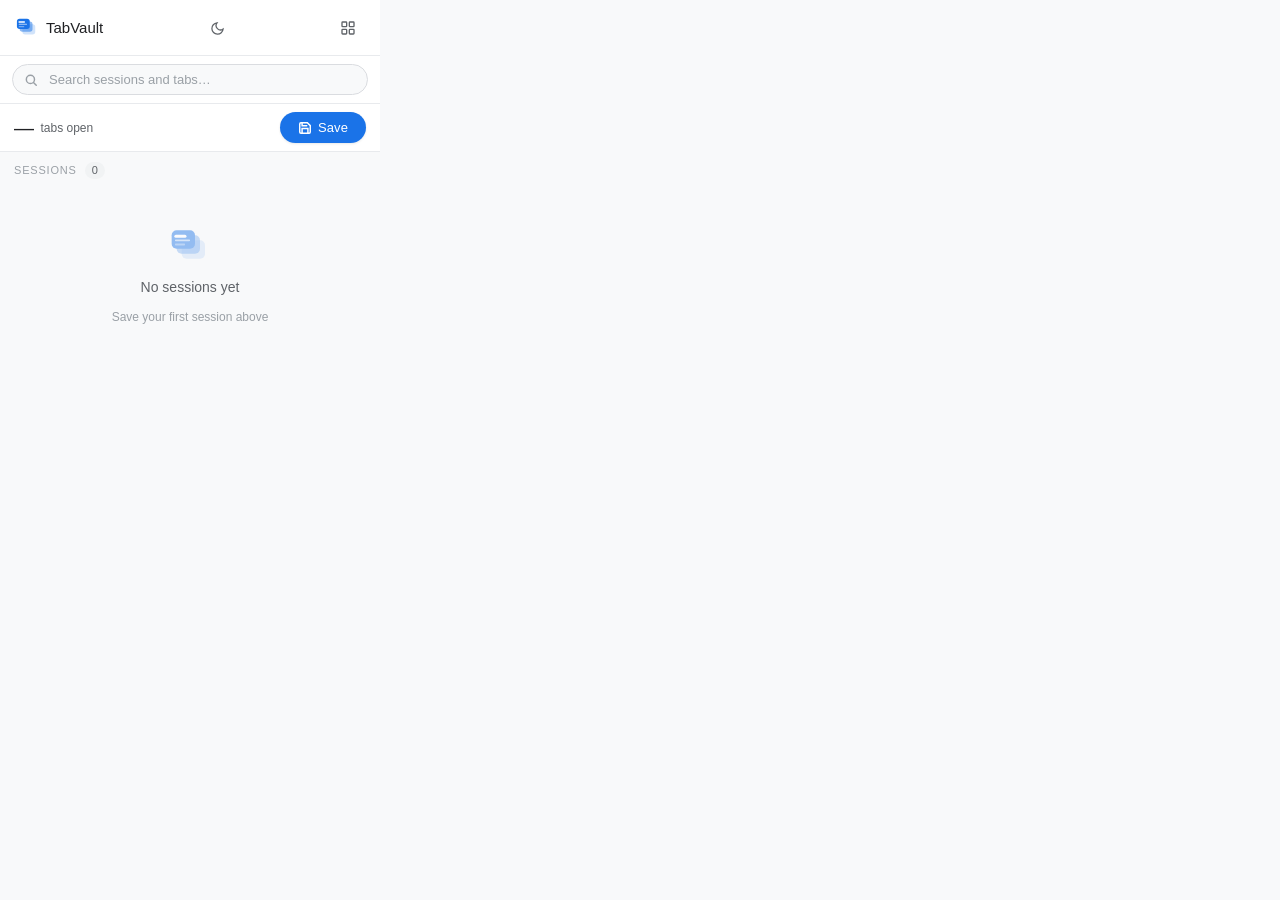
==== popup/popup.html @ d9bae76d "v1.1: strip AI sidebar, default dark mode, new stacked-cards icon" ====
<!DOCTYPE html>
<html lang="en">
<head>
  <meta charset="UTF-8" />
  <meta name="viewport" content="width=device-width, initial-scale=1.0" />
  <title>TabVault</title>
  <link rel="stylesheet" href="popup.css" />
</head>
<body>
  <div class="app">

    <!-- ── Header ── -->
    <header class="header">
      <div class="logo">
        <svg width="22" height="22" viewBox="0 0 24 24" fill="none">
          <rect x="7" y="8" width="14" height="11" rx="3" fill="#1A73E8" opacity="0.2"/>
          <rect x="4" y="5" width="14" height="11" rx="3" fill="#1A73E8" opacity="0.5"/>
          <rect x="1" y="2" width="14" height="11" rx="3" fill="#1A73E8"/>
          <path d="M3.5 5.5h5.5" stroke="white" stroke-width="1.8" stroke-linecap="round"/>
          <path d="M3.5 8h8" stroke="white" stroke-width="1.1" stroke-linecap="round" opacity="0.65"/>
          <path d="M3.5 10.5h5" stroke="white" stroke-width="1.1" stroke-linecap="round" opacity="0.4"/>
        </svg>
        <span>TabVault</span>
      </div>
      <button class="icon-btn" id="themeToggle" title="Toggle dark mode">
        <svg class="theme-icon-moon" width="15" height="15" viewBox="0 0 24 24" fill="none" stroke="currentColor" stroke-width="2" stroke-linecap="round"><path d="M21 12.79A9 9 0 1 1 11.21 3 7 7 0 0 0 21 12.79z"/></svg>
        <svg class="theme-icon-sun"  width="15" height="15" viewBox="0 0 24 24" fill="none" stroke="currentColor" stroke-width="2" stroke-linecap="round"><circle cx="12" cy="12" r="5"/><line x1="12" y1="1" x2="12" y2="3"/><line x1="12" y1="21" x2="12" y2="23"/><line x1="4.22" y1="4.22" x2="5.64" y2="5.64"/><line x1="18.36" y1="18.36" x2="19.78" y2="19.78"/><line x1="1" y1="12" x2="3" y2="12"/><line x1="21" y1="12" x2="23" y2="12"/><line x1="4.22" y1="19.78" x2="5.64" y2="18.36"/><line x1="18.36" y1="5.64" x2="19.78" y2="4.22"/></svg>
      </button>
      <button class="icon-btn" id="openDashboard" title="Open full dashboard">
        <svg width="16" height="16" viewBox="0 0 24 24" fill="none" stroke="currentColor" stroke-width="2" stroke-linecap="round">
          <rect x="3" y="3" width="7" height="7" rx="1"/><rect x="14" y="3" width="7" height="7" rx="1"/>
          <rect x="3" y="14" width="7" height="7" rx="1"/><rect x="14" y="14" width="7" height="7" rx="1"/>
        </svg>
      </button>
    </header>

    <!-- ── Search ── -->
    <div class="search-wrap">
      <svg class="search-icon" width="14" height="14" viewBox="0 0 24 24" fill="none" stroke="currentColor" stroke-width="2.5" stroke-linecap="round">
        <circle cx="11" cy="11" r="7"/><path d="m21 21-4.35-4.35"/>
      </svg>
      <input id="search" class="search-input" type="text" placeholder="Search sessions and tabs…" autocomplete="off" />
      <button class="clear-btn hidden" id="clearSearch">✕</button>
    </div>

    <!-- ── Save bar ── -->
    <div class="save-bar" id="saveBar">
      <div class="tab-count-info">
        <span id="currentTabCount" class="tab-count-badge">—</span>
        <span class="tab-count-label">tabs open</span>
      </div>
      <div class="save-actions">
        <button class="btn-save" id="saveBtn">
          <svg width="14" height="14" viewBox="0 0 24 24" fill="none" stroke="currentColor" stroke-width="2.5" stroke-linecap="round">
            <path d="M19 21H5a2 2 0 0 1-2-2V5a2 2 0 0 1 2-2h11l5 5v11a2 2 0 0 1-2 2z"/>
            <polyline points="17 21 17 13 7 13 7 21"/><polyline points="7 3 7 8 15 8"/>
          </svg>
          Save
        </button>
      </div>
    </div>

    <!-- ── Name bar (with AI) ── -->
    <div class="name-bar hidden" id="nameBar">
      <div class="name-input-wrap">
        <input id="nameInput" class="name-input" type="text" placeholder="Name this session…" maxlength="60" />
      </div>
      <div class="name-actions">
        <button class="btn-ghost" id="cancelSave">Cancel</button>
        <button class="btn-save-keep" id="confirmSave">Save</button>
        <button class="btn-confirm" id="confirmSaveClose">Save &amp; Close Tabs</button>
      </div>
    </div>

    <!-- ── Recovery banner ── -->
    <div class="recovery-banner hidden" id="recoveryBanner">
      <div class="rb-left">
        <svg width="15" height="15" viewBox="0 0 24 24" fill="none" stroke="#10b981" stroke-width="2" stroke-linecap="round">
          <path d="M12 22s8-4 8-10V5l-8-3-8 3v7c0 6 8 10 8 10z"/>
        </svg>
        <div class="rb-text">
          <span class="rb-title">Session recovered</span>
          <span class="rb-sub" id="recoverySub"></span>
        </div>
      </div>
      <div class="rb-right">
        <button class="rb-btn" id="recoveryRestore">Restore</button>
        <button class="rb-x" id="recoveryClose">✕</button>
      </div>
    </div>

    <!-- ── Sessions header + tag filter ── -->
    <div class="sessions-header">
      <span class="sessions-label">Sessions</span>
      <span class="sessions-count" id="sessionsCount">0</span>
    </div>
    <div class="tag-filter-row hidden" id="tagFilterRow"></div>

    <!-- ── Sessions list ── -->
    <div class="sessions-list" id="sessionsList">
      <div class="empty-state" id="emptyState">
        <svg width="40" height="40" viewBox="0 0 24 24" fill="none" opacity="0.45">
          <rect x="7" y="8" width="14" height="11" rx="3" fill="#1A73E8" opacity="0.2"/>
          <rect x="4" y="5" width="14" height="11" rx="3" fill="#1A73E8" opacity="0.5"/>
          <rect x="1" y="2" width="14" height="11" rx="3" fill="#1A73E8"/>
          <path d="M3.5 5.5h5.5" stroke="white" stroke-width="1.8" stroke-linecap="round"/>
          <path d="M3.5 8h8" stroke="white" stroke-width="1.1" stroke-linecap="round" opacity="0.65"/>
          <path d="M3.5 10.5h5" stroke="white" stroke-width="1.1" stroke-linecap="round" opacity="0.4"/>
        </svg>
        <p>No sessions yet</p>
        <span>Save your first session above</span>
      </div>
    </div>

    <!-- ── Context menu ── -->
    <div class="context-menu hidden" id="contextMenu">
      <button class="menu-item" data-action="restore-new">Open in new window</button>
      <button class="menu-item" data-action="restore-here">Add to this window</button>
      <div class="menu-divider"></div>
      <button class="menu-item" data-action="rename">Rename</button>
      <button class="menu-item" data-action="duplicate">Duplicate</button>
      <button class="menu-item" data-action="pin">Pin to top</button>
      <div class="menu-divider"></div>
      <button class="menu-item danger" data-action="delete">Delete</button>
    </div>

    <!-- ── Tag popover ── -->
    <div class="tag-popover hidden" id="tagPopover">
      <div class="tag-pop-list" id="tagPopList"></div>
      <input class="tag-pop-input" id="tagPopInput" placeholder="New tag…" maxlength="24" />
    </div>

    <!-- ── Onboarding overlay ── -->
    <div class="onboarding hidden" id="onboarding">
      <div class="ob-wrap">

        <div class="ob-step" id="obStep0">
          <div class="ob-icon">
            <svg width="52" height="52" viewBox="0 0 24 24" fill="none">
              <rect x="7" y="8" width="14" height="11" rx="3" fill="#1A73E8" opacity="0.2"/>
              <rect x="4" y="5" width="14" height="11" rx="3" fill="#1A73E8" opacity="0.5"/>
              <rect x="1" y="2" width="14" height="11" rx="3" fill="#1A73E8"/>
              <path d="M3.5 5.5h5.5" stroke="white" stroke-width="1.8" stroke-linecap="round"/>
              <path d="M3.5 8h8" stroke="white" stroke-width="1.1" stroke-linecap="round" opacity="0.65"/>
              <path d="M3.5 10.5h5" stroke="white" stroke-width="1.1" stroke-linecap="round" opacity="0.4"/>
            </svg>
          </div>
          <h2>Welcome to TabVault</h2>
          <p>Your browser sessions are finally safe. Save, search and restore — no account, nothing leaves your browser.</p>
        </div>

        <div class="ob-step hidden" id="obStep1">
          <div class="ob-icon ob-icon-lg">🛡️</div>
          <h2>Auto-saved every 30 min</h2>
          <p>TabVault silently protects your tabs in the background. Crashes, restarts, accidents — nothing is ever lost.</p>
        </div>

        <div class="ob-step hidden" id="obStep2">
          <div class="ob-icon ob-icon-lg">⌨️</div>
          <h2>Save without even opening this</h2>
          <p>Press <kbd>Ctrl+Shift+S</kbd> anywhere to save your session silently. Or right-click any page for a quick save.</p>
        </div>

      </div>
      <div class="ob-footer">
        <div class="ob-dots" id="obDots">
          <span class="ob-dot active" data-step="0"></span>
          <span class="ob-dot" data-step="1"></span>
          <span class="ob-dot" data-step="2"></span>
        </div>
        <button class="btn-confirm ob-next" id="obNext">Next</button>
      </div>
    </div>

  </div><!-- /.app -->

  <!-- Static toast with undo -->
  <div class="toast" id="toastEl">
    <span class="toast-msg" id="toastMsg"></span>
    <button class="toast-undo hidden" id="toastUndo">Undo</button>
  </div>

  <script type="module" src="popup.js"></script>
</body>
</html>
---- popup/popup.css ----
*, *::before, *::after { box-sizing: border-box; margin: 0; padding: 0; }

:root {
  /* Google Material — light */
  --bg:         #F8F9FA;
  --surface:    #FFFFFF;
  --surface-2:  #F1F3F4;
  --surface-3:  #E8EAED;
  --border:     #E8EAED;
  --border-2:   #DADCE0;
  --accent:     #1A73E8;   /* Google Blue */
  --accent-2:   #1967D2;
  --accent-bg:  #E8F0FE;
  --text:       #202124;   /* Google dark text */
  --text-2:     #5F6368;   /* Google secondary */
  --text-3:     #9AA0A6;   /* Google tertiary */
  --green:      #1E8E3E;
  --red:        #D93025;
  --r:          12px;
  --r-sm:       8px;
  --shadow-sm:  0 1px 2px rgba(60,64,67,0.08), 0 1px 3px rgba(60,64,67,0.04);
  --shadow-md:  0 1px 3px rgba(60,64,67,0.12), 0 2px 6px rgba(60,64,67,0.08);
}

html, body {
  width: 380px;
  max-height: 600px;
  overflow: hidden;
  background: var(--bg);
  color: var(--text);
  font-family: 'Google Sans', 'Roboto', -apple-system, 'Segoe UI', sans-serif;
  font-size: 13px;
  line-height: 1.5;
  -webkit-font-smoothing: antialiased;
}

.app {
  display: flex;
  flex-direction: column;
  height: 100%;
  max-height: 600px;
  overflow: hidden;
  position: relative;
  background: var(--bg);
}

::-webkit-scrollbar { width: 4px; }
::-webkit-scrollbar-track { background: transparent; }
::-webkit-scrollbar-thumb { background: #DADCE0; border-radius: 99px; }
::-webkit-scrollbar-thumb:hover { background: #BDC1C6; }
.hidden { display: none !important; }

/* ── Header ──────────────────────────────────────────────────── */
.header {
  display: flex;
  align-items: center;
  justify-content: space-between;
  padding: 12px 16px 11px;
  background: var(--surface);
  border-bottom: 1px solid var(--border);
  flex-shrink: 0;
}

.logo {
  display: flex;
  align-items: center;
  gap: 8px;
  font-size: 15px;
  font-weight: 500;
  letter-spacing: 0;
  color: var(--text);
}

.icon-btn {
  width: 32px; height: 32px;
  border-radius: 50%;
  display: flex; align-items: center; justify-content: center;
  color: var(--text-2);
  border: none;
  background: transparent;
  transition: background 0.1s;
}
.icon-btn:hover { background: var(--surface-2); }

/* ── Search ──────────────────────────────────────────────────── */
.search-wrap {
  position: relative;
  padding: 8px 12px;
  background: var(--surface);
  border-bottom: 1px solid var(--border);
  flex-shrink: 0;
}

.search-icon {
  position: absolute;
  left: 24px;
  top: 50%;
  transform: translateY(-50%);
  color: var(--text-3);
  pointer-events: none;
}

.search-input {
  width: 100%;
  background: var(--bg);
  border: 1px solid var(--border-2);
  border-radius: 24px;
  color: var(--text);
  font-size: 13px;
  padding: 7px 32px 7px 36px;
  outline: none;
  transition: border-color 0.15s, box-shadow 0.15s;
  font-family: inherit;
}
.search-input::placeholder { color: var(--text-3); }
.search-input:focus {
  border-color: var(--accent);
  box-shadow: 0 0 0 2px rgba(26,115,232,0.15);
  background: var(--surface);
}

.clear-btn {
  position: absolute;
  right: 22px;
  top: 50%;
  transform: translateY(-50%);
  width: 18px; height: 18px;
  border-radius: 50%;
  background: var(--border-2);
  color: var(--text-2);
  font-size: 9px;
  display: flex; align-items: center; justify-content: center;
  transition: background 0.1s;
}
.clear-btn:hover { background: var(--surface-3); }

/* ── Save bar ────────────────────────────────────────────────── */
.save-bar {
  display: flex;
  align-items: center;
  justify-content: space-between;
  padding: 8px 14px;
  background: var(--surface);
  border-bottom: 1px solid var(--border);
  flex-shrink: 0;
  gap: 8px;
}

.tab-count-info { display: flex; align-items: center; gap: 7px; }

.tab-count-badge {
  font-size: 20px;
  font-weight: 500;
  color: var(--text);
  font-variant-numeric: tabular-nums;
  letter-spacing: -0.5px;
  line-height: 1;
}

.tab-count-label { font-size: 12px; color: var(--text-2); }
.save-actions { display: flex; align-items: center; gap: 6px; }

/* Material filled button */
.btn-save {
  display: flex;
  align-items: center;
  gap: 6px;
  padding: 8px 18px;
  border-radius: 20px;
  font-size: 13px;
  font-weight: 500;
  color: #fff;
  background: var(--accent);
  border: none;
  transition: box-shadow 0.15s, opacity 0.1s;
  font-family: inherit;
  letter-spacing: 0.1px;
  box-shadow: var(--shadow-sm);
}
.btn-save:hover  { box-shadow: var(--shadow-md); }
.btn-save:active { opacity: 0.85; box-shadow: none; }

/* ── Name bar ────────────────────────────────────────────────── */
.name-bar {
  padding: 10px 12px;
  border-bottom: 1px solid var(--border);
  flex-shrink: 0;
  background: var(--surface);
  animation: slideDown 0.14s ease;
}
.name-bar.hidden { display: none; }

@keyframes slideDown {
  from { opacity: 0; transform: translateY(-4px); }
  to   { opacity: 1; transform: none; }
}

.name-input-wrap {
  display: flex;
  align-items: center;
  background: var(--bg);
  border: 1px solid var(--border-2);
  border-radius: var(--r-sm);
  padding: 0 10px;
  gap: 8px;
  margin-bottom: 8px;
  transition: border-color 0.15s, box-shadow 0.15s;
}
.name-input-wrap:focus-within {
  border-color: var(--accent);
  box-shadow: 0 0 0 2px rgba(26,115,232,0.15);
}

.name-input {
  flex: 1;
  padding: 9px 0;
  font-size: 14px;
  font-weight: 400;
  background: transparent;
  color: var(--text);
  outline: none;
  border: none;
  font-family: inherit;
}
.name-input::placeholder { color: var(--text-3); }

.name-actions { display: flex; gap: 6px; }

/* Material text button */
.btn-ghost {
  flex: 1;
  padding: 7px;
  border-radius: 4px;
  font-size: 13px;
  font-weight: 500;
  color: var(--text-2);
  border: none;
  background: transparent;
  transition: background 0.1s;
  text-align: center;
  font-family: inherit;
  letter-spacing: 0.1px;
}
.btn-ghost:hover { background: var(--surface-2); }

/* Material outlined/tonal button */
.btn-save-keep {
  flex: 1;
  padding: 7px;
  border-radius: 4px;
  font-size: 13px;
  font-weight: 500;
  color: var(--accent);
  border: 1px solid var(--border-2);
  background: transparent;
  transition: background 0.1s, border-color 0.1s;
  text-align: center;
  font-family: inherit;
  letter-spacing: 0.1px;
}
.btn-save-keep:hover { background: var(--accent-bg); border-color: var(--accent); }

/* Material filled button */
.btn-confirm {
  flex: 2;
  padding: 7px;
  border-radius: 4px;
  font-size: 13px;
  font-weight: 500;
  color: #fff;
  background: var(--accent);
  border: none;
  transition: box-shadow 0.12s, opacity 0.1s;
  text-align: center;
  font-family: inherit;
  letter-spacing: 0.1px;
}
.btn-confirm:hover  { box-shadow: var(--shadow-sm); }
.btn-confirm:active { opacity: 0.85; }

/* ── Recovery banner ─────────────────────────────────────────── */
.recovery-banner {
  margin: 8px 12px 0;
  padding: 10px 12px;
  background: #E6F4EA;
  border: 1px solid #CEEAD6;
  border-radius: var(--r-sm);
  display: flex;
  align-items: center;
  justify-content: space-between;
  gap: 8px;
  flex-shrink: 0;
  animation: slideDown 0.18s ease;
}
.recovery-banner.hidden { display: none; }
.rb-left { display: flex; align-items: center; gap: 8px; }
.rb-text { display: flex; flex-direction: column; }
.rb-title { font-size: 12px; font-weight: 500; color: #1E8E3E; }
.rb-sub { font-size: 11px; color: #5F6368; }
.rb-right { display: flex; align-items: center; gap: 6px; }
.rb-btn {
  padding: 4px 12px;
  border-radius: 4px;
  font-size: 12px;
  font-weight: 500;
  background: #1E8E3E;
  border: none;
  color: #fff;
  transition: opacity 0.1s;
  font-family: inherit;
}
.rb-btn:hover { opacity: 0.88; }
.rb-x { font-size: 14px; color: var(--text-3); padding: 2px 4px; }
.rb-x:hover { color: var(--text-2); }

/* ── Sessions header ─────────────────────────────────────────── */
.sessions-header {
  display: flex;
  align-items: center;
  gap: 8px;
  padding: 10px 14px 4px;
  flex-shrink: 0;
}

.sessions-label {
  font-size: 11px;
  font-weight: 500;
  text-transform: uppercase;
  letter-spacing: 0.8px;
  color: var(--text-3);
}

.sessions-count {
  font-size: 11px;
  font-weight: 500;
  background: var(--surface-2);
  border-radius: 10px;
  padding: 0 7px;
  color: var(--text-2);
  font-variant-numeric: tabular-nums;
}

/* ── Tag filter ──────────────────────────────────────────────── */
.tag-filter-row {
  display: flex;
  gap: 5px;
  padding: 0 12px 6px;
  overflow-x: auto;
  flex-shrink: 0;
}
.tag-filter-row::-webkit-scrollbar { display: none; }
.tag-filter-row.hidden { display: none; }

.tf-chip {
  display: flex;
  align-items: center;
  gap: 5px;
  padding: 3px 10px;
  border-radius: 99px;
  font-size: 12px;
  font-weight: 500;
  background: var(--surface);
  border: 1px solid var(--border-2);
  color: var(--text-2);
  white-space: nowrap;
  cursor: pointer;
  transition: all 0.12s;
  flex-shrink: 0;
  font-family: inherit;
}
.tf-chip::before {
  content: '';
  width: 6px; height: 6px;
  border-radius: 50%;
  background: var(--tc, var(--accent));
  flex-shrink: 0;
}
.tf-chip.tf-all::before { display: none; }
.tf-chip:hover { border-color: var(--tc, var(--accent)); background: var(--accent-bg); }
.tf-chip.active {
  background: var(--accent-bg);
  border-color: var(--accent);
  color: var(--accent-2);
}

/* ── Sessions list ───────────────────────────────────────────── */
.sessions-list {
  flex: 1;
  overflow-y: auto;
  padding: 4px 10px 10px;
}

/* ── Empty state ─────────────────────────────────────────────── */
.empty-state {
  display: flex;
  flex-direction: column;
  align-items: center;
  gap: 10px;
  padding: 40px 20px;
  text-align: center;
  color: var(--text-3);
}
.empty-state p    { font-size: 14px; font-weight: 500; color: var(--text-2); }
.empty-state span { font-size: 12px; color: var(--text-3); }

/* ── Session item — Material card ────────────────────────────── */
.session-item {
  display: flex;
  flex-direction: column;
  gap: 6px;
  padding: 10px 10px 10px 14px;
  margin-bottom: 5px;
  cursor: pointer;
  position: relative;
  background: var(--surface);
  border: 1px solid var(--border);
  border-radius: var(--r);
  transition: box-shadow 0.15s, border-color 0.15s;
  overflow: hidden;
}
/* Domain-color left stripe */
.session-item::before {
  content: '';
  position: absolute;
  left: 0; top: 10px; bottom: 10px;
  width: 3px;
  border-radius: 99px;
  background: transparent;
  transition: background 0.15s;
}
.session-item:hover {
  box-shadow: var(--shadow-md);
  border-color: var(--border-2);
}
.session-item:hover::before { background: var(--sc, var(--accent)); }
.session-item.pinned { border-left: 3px solid var(--sc, var(--accent)); }
.session-item.pinned::before { display: none; }
.session-item:focus {
  outline: none;
  border-color: var(--accent);
  box-shadow: 0 0 0 2px rgba(26,115,232,0.2);
}

/* Item layout */
.item-top {
  display: flex;
  align-items: center;
  gap: 6px;
  min-width: 0;
}

.item-bottom {
  display: flex;
  flex-direction: column;
  gap: 4px;
  min-width: 0;
}

/* Favicon strip */
.favicons {
  display: flex;
  gap: 3px;
  align-items: center;
  overflow: hidden;
  max-width: 100%;
}

.fav {
  width: 18px; height: 18px;
  border-radius: 4px;
  display: flex; align-items: center; justify-content: center;
  font-size: 8px; font-weight: 700; color: #fff;
  flex-shrink: 0;
  cursor: pointer;
  transition: transform 0.1s;
  overflow: hidden;
}
.fav:hover { transform: scale(1.3); z-index: 2; }
.fav img { width: 100%; height: 100%; object-fit: contain; pointer-events: none; }

.fav-more {
  width: 18px; height: 18px;
  border-radius: 4px;
  background: var(--surface-2);
  font-size: 8px;
  font-weight: 500;
  color: var(--text-2);
  display: flex; align-items: center; justify-content: center;
  flex-shrink: 0;
  border: 1px solid var(--border);
}

/* Meta row */
.item-meta {
  display: flex;
  align-items: center;
  gap: 4px;
  font-size: 11.5px;
  color: var(--text-2);
}
.meta-count { font-variant-numeric: tabular-nums; }
.dot { color: var(--text-3); }

.session-name {
  flex: 1;
  min-width: 0;
  font-size: 13.5px;
  font-weight: 500;
  color: var(--text);
  white-space: nowrap;
  overflow: hidden;
  text-overflow: ellipsis;
  display: flex; align-items: center; gap: 5px;
}
.session-name mark {
  background: #FEF08A;
  color: #78350F;
  border-radius: 2px;
  padding: 0 2px;
}
.pin-indicator { font-size: 11px; flex-shrink: 0; }

.match-badge {
  display: inline-flex;
  align-items: center;
  font-size: 10.5px;
  font-weight: 500;
  color: var(--accent);
  background: var(--accent-bg);
  border-radius: 4px;
  padding: 1px 6px;
}

.group-dot {
  width: 7px; height: 7px;
  border-radius: 50%;
  flex-shrink: 0;
}

.session-tags { display: flex; gap: 4px; flex-wrap: wrap; }
.tag-chip {
  font-size: 11px;
  padding: 1px 8px;
  border-radius: 99px;
  background: color-mix(in srgb, var(--tc, var(--accent)) 10%, transparent);
  color: var(--tc, var(--accent-2));
  font-weight: 500;
  border: 1px solid color-mix(in srgb, var(--tc, var(--accent)) 22%, transparent);
}
.tag-more {
  background: var(--surface-2);
  color: var(--text-3);
  border-color: var(--border);
}

/* Action buttons — reveal on hover */
.session-actions {
  display: flex;
  gap: 2px;
  flex-shrink: 0;
  opacity: 0;
  transition: opacity 0.1s;
}
.session-item:hover .session-actions { opacity: 1; }

.action-btn {
  width: 28px; height: 28px;
  border-radius: 50%;
  display: flex; align-items: center; justify-content: center;
  font-size: 13px;
  color: var(--text-3);
  border: none;
  background: transparent;
  transition: background 0.1s, color 0.1s;
}
.action-btn:hover { background: var(--surface-2); color: var(--text-2); }
.action-btn.restore:hover { background: var(--accent-bg); color: var(--accent); }

.rename-input {
  background: transparent;
  border: none;
  outline: none;
  font: inherit;
  font-size: 13.5px;
  font-weight: 500;
  color: var(--text);
  width: 100%;
}

/* ── Context menu ────────────────────────────────────────────── */
.context-menu {
  position: fixed;
  z-index: 100;
  background: var(--surface);
  border-radius: var(--r-sm);
  box-shadow: 0 2px 6px rgba(60,64,67,0.15), 0 8px 24px rgba(60,64,67,0.12);
  padding: 6px 0;
  min-width: 172px;
  animation: popIn 0.1s cubic-bezier(0.16,1,0.3,1);
}
@keyframes popIn {
  from { opacity: 0; transform: scale(0.96) translateY(-4px); }
  to   { opacity: 1; transform: none; }
}
.context-menu.hidden { display: none; }

.menu-item {
  display: block;
  width: 100%;
  text-align: left;
  padding: 8px 16px;
  font-size: 13px;
  color: var(--text);
  font-family: inherit;
  transition: background 0.08s;
}
.menu-item:hover { background: var(--surface-2); }
.menu-item.danger { color: var(--red); }
.menu-item.danger:hover { background: #FCE8E6; }
.menu-divider { height: 1px; background: var(--border); margin: 4px 0; }

/* ── Tag popover ─────────────────────────────────────────────── */
.tag-popover {
  position: fixed;
  z-index: 100;
  background: var(--surface);
  border-radius: var(--r-sm);
  box-shadow: 0 2px 6px rgba(60,64,67,0.15), 0 8px 24px rgba(60,64,67,0.12);
  padding: 8px;
  width: 200px;
  animation: popIn 0.1s cubic-bezier(0.16,1,0.3,1);
}
.tag-popover.hidden { display: none; }
.tag-pop-list {
  display: flex;
  flex-direction: column;
  gap: 1px;
  margin-bottom: 7px;
  max-height: 130px;
  overflow-y: auto;
}
.tag-toggle {
  padding: 6px 10px;
  border-radius: 4px;
  font-size: 12.5px;
  color: var(--text-2);
  text-align: left;
  border: none;
  background: transparent;
  transition: background 0.1s;
  font-family: inherit;
}
.tag-toggle:hover { background: var(--surface-2); color: var(--text); }
.tag-toggle.on {
  background: var(--accent-bg);
  color: var(--accent-2);
}
.tag-pop-input {
  width: 100%;
  background: var(--bg);
  border: 1px solid var(--border-2);
  border-radius: 4px;
  padding: 7px 10px;
  font-size: 12.5px;
  color: var(--text);
  outline: none;
  font-family: inherit;
}
.tag-pop-input:focus { border-color: var(--accent); }
.no-tags-hint { font-size: 11.5px; color: var(--text-3); padding: 4px; display: block; }

/* ── Onboarding ──────────────────────────────────────────────── */
.onboarding {
  position: absolute;
  inset: 0;
  z-index: 200;
  background: var(--surface);
  display: flex;
  flex-direction: column;
  animation: fadeIn 0.2s ease;
}
.onboarding.hidden { display: none; }
@keyframes fadeIn { from { opacity: 0; } to { opacity: 1; } }

.ob-wrap {
  flex: 1;
  display: flex;
  align-items: center;
  justify-content: center;
  padding: 32px 28px;
}

.ob-step {
  text-align: center;
  display: flex;
  flex-direction: column;
  align-items: center;
  gap: 16px;
}
.ob-step.hidden { display: none; }

.ob-icon {
  width: 80px; height: 80px;
  border-radius: 24px;
  background: var(--accent-bg);
  display: flex; align-items: center; justify-content: center;
}
.ob-icon-lg { font-size: 40px; }

.ob-step h2 {
  font-size: 20px;
  font-weight: 400;
  color: var(--text);
  letter-spacing: -0.2px;
}
.ob-step p {
  font-size: 13.5px;
  color: var(--text-2);
  line-height: 1.65;
  max-width: 270px;
  font-weight: 400;
}
.ob-step p em { color: var(--accent); font-style: normal; font-weight: 500; }
.ob-step p kbd {
  background: var(--surface-2);
  border: 1px solid var(--border-2);
  border-radius: 4px;
  padding: 1px 6px;
  font-family: monospace;
  font-size: 12px;
  color: var(--text);
}

.ob-footer {
  padding: 14px 20px;
  border-top: 1px solid var(--border);
  display: flex;
  align-items: center;
  justify-content: space-between;
}

.ob-dots { display: flex; gap: 8px; }
.ob-dot {
  height: 6px; width: 6px;
  border-radius: 99px;
  background: var(--border-2);
  transition: all 0.25s cubic-bezier(0.4,0,0.2,1);
}
.ob-dot.active { width: 22px; background: var(--accent); }

.ob-next {
  padding: 8px 24px;
  border-radius: 4px;
  font-size: 13px;
  font-weight: 500;
  color: #fff;
  background: var(--accent);
  border: none;
  transition: box-shadow 0.12s;
  font-family: inherit;
  letter-spacing: 0.1px;
}
.ob-next:hover  { box-shadow: var(--shadow-sm); }
.ob-next:active { opacity: 0.85; }

/* ── Toast ───────────────────────────────────────────────────── */
.toast {
  position: fixed;
  bottom: 12px;
  left: 50%;
  transform: translateX(-50%) translateY(10px);
  opacity: 0;
  background: #3C4043;
  border-radius: 6px;
  padding: 9px 16px;
  display: flex;
  align-items: center;
  gap: 12px;
  font-size: 13px;
  font-weight: 400;
  box-shadow: 0 3px 5px rgba(0,0,0,0.2), 0 6px 10px rgba(0,0,0,0.14);
  pointer-events: none;
  transition: opacity 0.2s, transform 0.2s;
  z-index: 300;
  white-space: nowrap;
  color: #fff;
}
.toast.show { opacity: 1; transform: translateX(-50%) translateY(0); pointer-events: auto; }
.toast-msg { color: #fff; }
.toast-undo {
  padding: 3px 10px;
  border-radius: 4px;
  font-size: 12.5px;
  font-weight: 500;
  background: transparent;
  color: #8AB4F8;
  border: none;
  transition: background 0.1s;
  font-family: inherit;
}
.toast-undo:hover { background: rgba(255,255,255,0.08); }
.toast-undo.hidden { display: none; }

/* ── Theme toggle icons ──────────────────────────────────────── */
.theme-icon-moon { display: block; }
.theme-icon-sun  { display: none;  }
[data-theme="dark"] .theme-icon-moon { display: none;  }
[data-theme="dark"] .theme-icon-sun  { display: block; }

/* ── Dark mode overrides ─────────────────────────────────────── */
[data-theme="dark"] {
  --bg:         #0D0D12;
  --surface:    #141419;
  --surface-2:  #1C1C24;
  --surface-3:  #242430;
  --border:     rgba(255,255,255,0.07);
  --border-2:   rgba(255,255,255,0.13);
  --accent:     #1A73E8;
  --accent-2:   #60A5FA;
  --accent-bg:  rgba(26,115,232,0.12);
  --text:       #F0F0F5;
  --text-2:     #888899;
  --text-3:     #44445A;
  --green:      #22C55E;
  --red:        #EF4444;
  --shadow-sm:  none;
  --shadow-md:  none;
}

[data-theme="dark"] ::-webkit-scrollbar-thumb { background: rgba(255,255,255,0.1); }

/* Cards use border elevation in dark, not shadow */
[data-theme="dark"] .session-item { box-shadow: none; }
[data-theme="dark"] .session-item:hover  { box-shadow: none; }
[data-theme="dark"] .session-item:focus  { box-shadow: none; border-color: var(--accent); }
[data-theme="dark"] .btn-save            { box-shadow: none; }
[data-theme="dark"] .btn-save:hover      { box-shadow: none; opacity: 0.88; }
[data-theme="dark"] .btn-confirm:hover   { box-shadow: none; }
[data-theme="dark"] .ob-next:hover       { box-shadow: none; }

/* Popovers/menus need their own shadow in dark */
[data-theme="dark"] .context-menu {
  box-shadow: 0 8px 32px rgba(0,0,0,0.7), 0 2px 8px rgba(0,0,0,0.4);
}
[data-theme="dark"] .tag-popover {
  box-shadow: 0 8px 28px rgba(0,0,0,0.7);
}

/* Recovery banner */
[data-theme="dark"] .recovery-banner {
  background: rgba(34,197,94,0.07);
  border-color: rgba(34,197,94,0.18);
}
[data-theme="dark"] .rb-title { color: #22C55E; }
[data-theme="dark"] .rb-btn   { background: rgba(34,197,94,0.15); color: #22C55E; }
[data-theme="dark"] .rb-sub   { color: var(--text-2); }

/* Search focus ring */
[data-theme="dark"] .search-input:focus { box-shadow: 0 0 0 2px rgba(26,115,232,0.25); }
[data-theme="dark"] .name-input-wrap:focus-within { box-shadow: 0 0 0 2px rgba(26,115,232,0.25); }

/* Mark highlight */
[data-theme="dark"] .session-name mark { background: rgba(26,115,232,0.25); color: #60A5FA; }

/* Danger menu item */
[data-theme="dark"] .menu-item.danger:hover { background: rgba(239,68,68,0.1); }
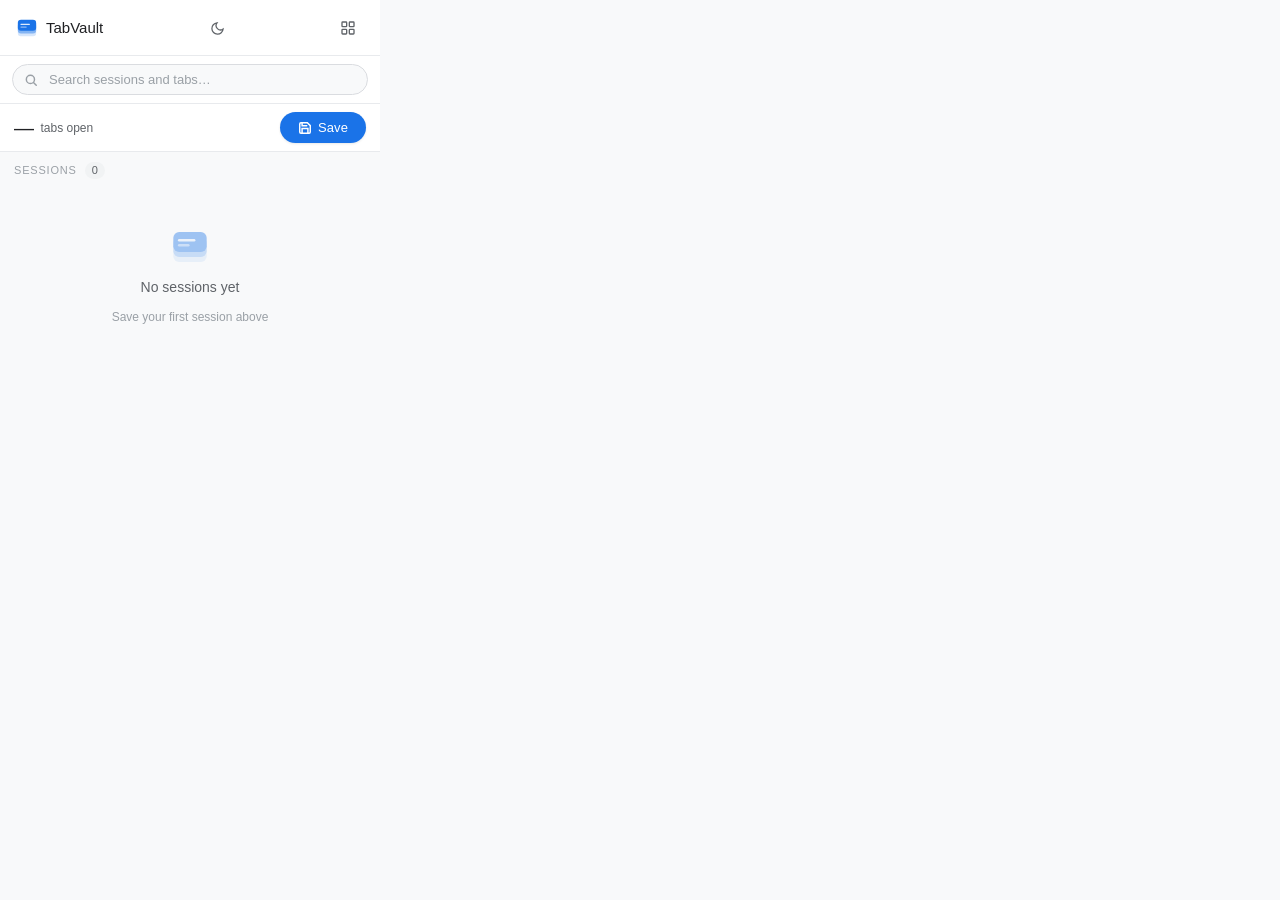
==== commit ca185b79: "icon: refined stacked-cards — bottom-strip reveal, balanced margins, two content lines" ====
--- a/popup/popup.html
+++ b/popup/popup.html
@@ -13,12 +13,11 @@
     <header class="header">
       <div class="logo">
         <svg width="22" height="22" viewBox="0 0 24 24" fill="none">
-          <rect x="7" y="8" width="14" height="11" rx="3" fill="#1A73E8" opacity="0.2"/>
-          <rect x="4" y="5" width="14" height="11" rx="3" fill="#1A73E8" opacity="0.5"/>
-          <rect x="1" y="2" width="14" height="11" rx="3" fill="#1A73E8"/>
-          <path d="M3.5 5.5h5.5" stroke="white" stroke-width="1.8" stroke-linecap="round"/>
-          <path d="M3.5 8h8" stroke="white" stroke-width="1.1" stroke-linecap="round" opacity="0.65"/>
-          <path d="M3.5 10.5h5" stroke="white" stroke-width="1.1" stroke-linecap="round" opacity="0.4"/>
+          <rect x="2" y="9" width="20" height="12" rx="3.5" fill="#1A73E8" opacity="0.18"/>
+          <rect x="2" y="6" width="20" height="12" rx="3.5" fill="#1A73E8" opacity="0.44"/>
+          <rect x="2" y="3" width="20" height="12" rx="3.5" fill="#1A73E8"/>
+          <line x1="5.5" y1="8" x2="14.5" y2="8" stroke="white" stroke-width="1.5" stroke-linecap="round" opacity="0.85"/>
+          <line x1="5.5" y1="11" x2="11"   y2="11" stroke="white" stroke-width="1.5" stroke-linecap="round" opacity="0.5"/>
         </svg>
         <span>TabVault</span>
       </div>
@@ -99,13 +98,12 @@
     <!-- ── Sessions list ── -->
     <div class="sessions-list" id="sessionsList">
       <div class="empty-state" id="emptyState">
-        <svg width="40" height="40" viewBox="0 0 24 24" fill="none" opacity="0.45">
-          <rect x="7" y="8" width="14" height="11" rx="3" fill="#1A73E8" opacity="0.2"/>
-          <rect x="4" y="5" width="14" height="11" rx="3" fill="#1A73E8" opacity="0.5"/>
-          <rect x="1" y="2" width="14" height="11" rx="3" fill="#1A73E8"/>
-          <path d="M3.5 5.5h5.5" stroke="white" stroke-width="1.8" stroke-linecap="round"/>
-          <path d="M3.5 8h8" stroke="white" stroke-width="1.1" stroke-linecap="round" opacity="0.65"/>
-          <path d="M3.5 10.5h5" stroke="white" stroke-width="1.1" stroke-linecap="round" opacity="0.4"/>
+        <svg width="40" height="40" viewBox="0 0 24 24" fill="none" opacity="0.4">
+          <rect x="2" y="9" width="20" height="12" rx="3.5" fill="#1A73E8" opacity="0.18"/>
+          <rect x="2" y="6" width="20" height="12" rx="3.5" fill="#1A73E8" opacity="0.44"/>
+          <rect x="2" y="3" width="20" height="12" rx="3.5" fill="#1A73E8"/>
+          <line x1="5.5" y1="8" x2="14.5" y2="8" stroke="white" stroke-width="1.5" stroke-linecap="round" opacity="0.85"/>
+          <line x1="5.5" y1="11" x2="11"   y2="11" stroke="white" stroke-width="1.5" stroke-linecap="round" opacity="0.5"/>
         </svg>
         <p>No sessions yet</p>
         <span>Save your first session above</span>
@@ -137,12 +135,11 @@
         <div class="ob-step" id="obStep0">
           <div class="ob-icon">
             <svg width="52" height="52" viewBox="0 0 24 24" fill="none">
-              <rect x="7" y="8" width="14" height="11" rx="3" fill="#1A73E8" opacity="0.2"/>
-              <rect x="4" y="5" width="14" height="11" rx="3" fill="#1A73E8" opacity="0.5"/>
-              <rect x="1" y="2" width="14" height="11" rx="3" fill="#1A73E8"/>
-              <path d="M3.5 5.5h5.5" stroke="white" stroke-width="1.8" stroke-linecap="round"/>
-              <path d="M3.5 8h8" stroke="white" stroke-width="1.1" stroke-linecap="round" opacity="0.65"/>
-              <path d="M3.5 10.5h5" stroke="white" stroke-width="1.1" stroke-linecap="round" opacity="0.4"/>
+              <rect x="2" y="9" width="20" height="12" rx="3.5" fill="#1A73E8" opacity="0.18"/>
+              <rect x="2" y="6" width="20" height="12" rx="3.5" fill="#1A73E8" opacity="0.44"/>
+              <rect x="2" y="3" width="20" height="12" rx="3.5" fill="#1A73E8"/>
+              <line x1="5.5" y1="8" x2="14.5" y2="8" stroke="white" stroke-width="1.5" stroke-linecap="round" opacity="0.85"/>
+              <line x1="5.5" y1="11" x2="11"   y2="11" stroke="white" stroke-width="1.5" stroke-linecap="round" opacity="0.5"/>
             </svg>
           </div>
           <h2>Welcome to TabVault</h2>
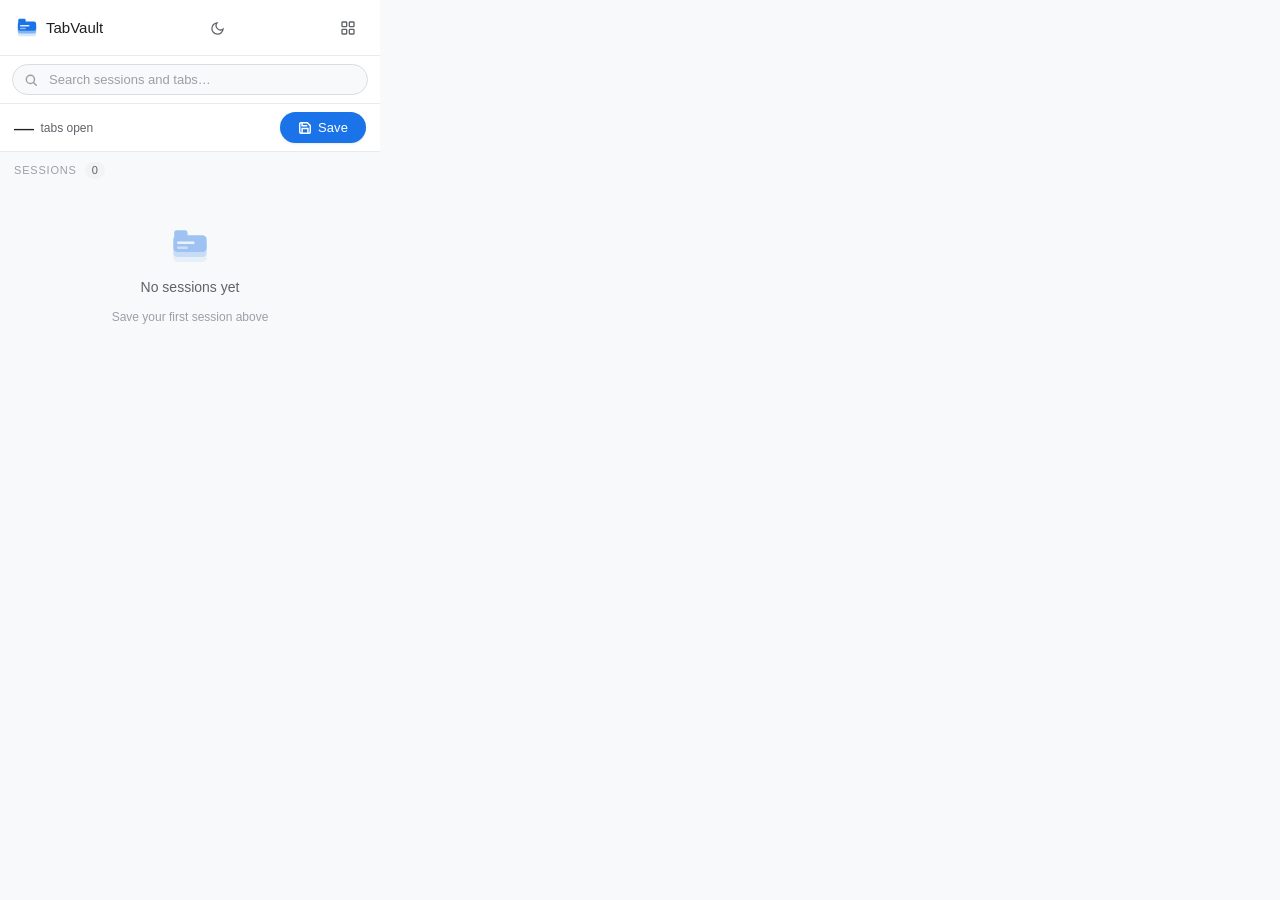
==== commit 0412faf3: "icon: browser tab shape (ear + body) with stack depth strips" ====
--- a/popup/popup.html
+++ b/popup/popup.html
@@ -13,11 +13,12 @@
     <header class="header">
       <div class="logo">
         <svg width="22" height="22" viewBox="0 0 24 24" fill="none">
-          <rect x="2" y="9" width="20" height="12" rx="3.5" fill="#1A73E8" opacity="0.18"/>
-          <rect x="2" y="6" width="20" height="12" rx="3.5" fill="#1A73E8" opacity="0.44"/>
-          <rect x="2" y="3" width="20" height="12" rx="3.5" fill="#1A73E8"/>
-          <line x1="5.5" y1="8" x2="14.5" y2="8" stroke="white" stroke-width="1.5" stroke-linecap="round" opacity="0.85"/>
-          <line x1="5.5" y1="11" x2="11"   y2="11" stroke="white" stroke-width="1.5" stroke-linecap="round" opacity="0.5"/>
+          <rect x="2" y="11" width="20" height="10" rx="2.5" fill="#1A73E8" opacity="0.18"/>
+          <rect x="2" y="8"  width="20" height="10" rx="2.5" fill="#1A73E8" opacity="0.44"/>
+          <rect x="2" y="5"  width="20" height="10" rx="2.5" fill="#1A73E8"/>
+          <rect x="2.5" y="2" width="8"  height="4.5" rx="1.5" fill="#1A73E8"/>
+          <line x1="5" y1="9.5"  x2="14" y2="9.5"  stroke="white" stroke-width="1.5" stroke-linecap="round" opacity="0.85"/>
+          <line x1="5" y1="12.5" x2="10" y2="12.5" stroke="white" stroke-width="1.5" stroke-linecap="round" opacity="0.5"/>
         </svg>
         <span>TabVault</span>
       </div>
@@ -99,11 +100,12 @@
     <div class="sessions-list" id="sessionsList">
       <div class="empty-state" id="emptyState">
         <svg width="40" height="40" viewBox="0 0 24 24" fill="none" opacity="0.4">
-          <rect x="2" y="9" width="20" height="12" rx="3.5" fill="#1A73E8" opacity="0.18"/>
-          <rect x="2" y="6" width="20" height="12" rx="3.5" fill="#1A73E8" opacity="0.44"/>
-          <rect x="2" y="3" width="20" height="12" rx="3.5" fill="#1A73E8"/>
-          <line x1="5.5" y1="8" x2="14.5" y2="8" stroke="white" stroke-width="1.5" stroke-linecap="round" opacity="0.85"/>
-          <line x1="5.5" y1="11" x2="11"   y2="11" stroke="white" stroke-width="1.5" stroke-linecap="round" opacity="0.5"/>
+          <rect x="2" y="11" width="20" height="10" rx="2.5" fill="#1A73E8" opacity="0.18"/>
+          <rect x="2" y="8"  width="20" height="10" rx="2.5" fill="#1A73E8" opacity="0.44"/>
+          <rect x="2" y="5"  width="20" height="10" rx="2.5" fill="#1A73E8"/>
+          <rect x="2.5" y="2" width="8"  height="4.5" rx="1.5" fill="#1A73E8"/>
+          <line x1="5" y1="9.5"  x2="14" y2="9.5"  stroke="white" stroke-width="1.5" stroke-linecap="round" opacity="0.85"/>
+          <line x1="5" y1="12.5" x2="10" y2="12.5" stroke="white" stroke-width="1.5" stroke-linecap="round" opacity="0.5"/>
         </svg>
         <p>No sessions yet</p>
         <span>Save your first session above</span>
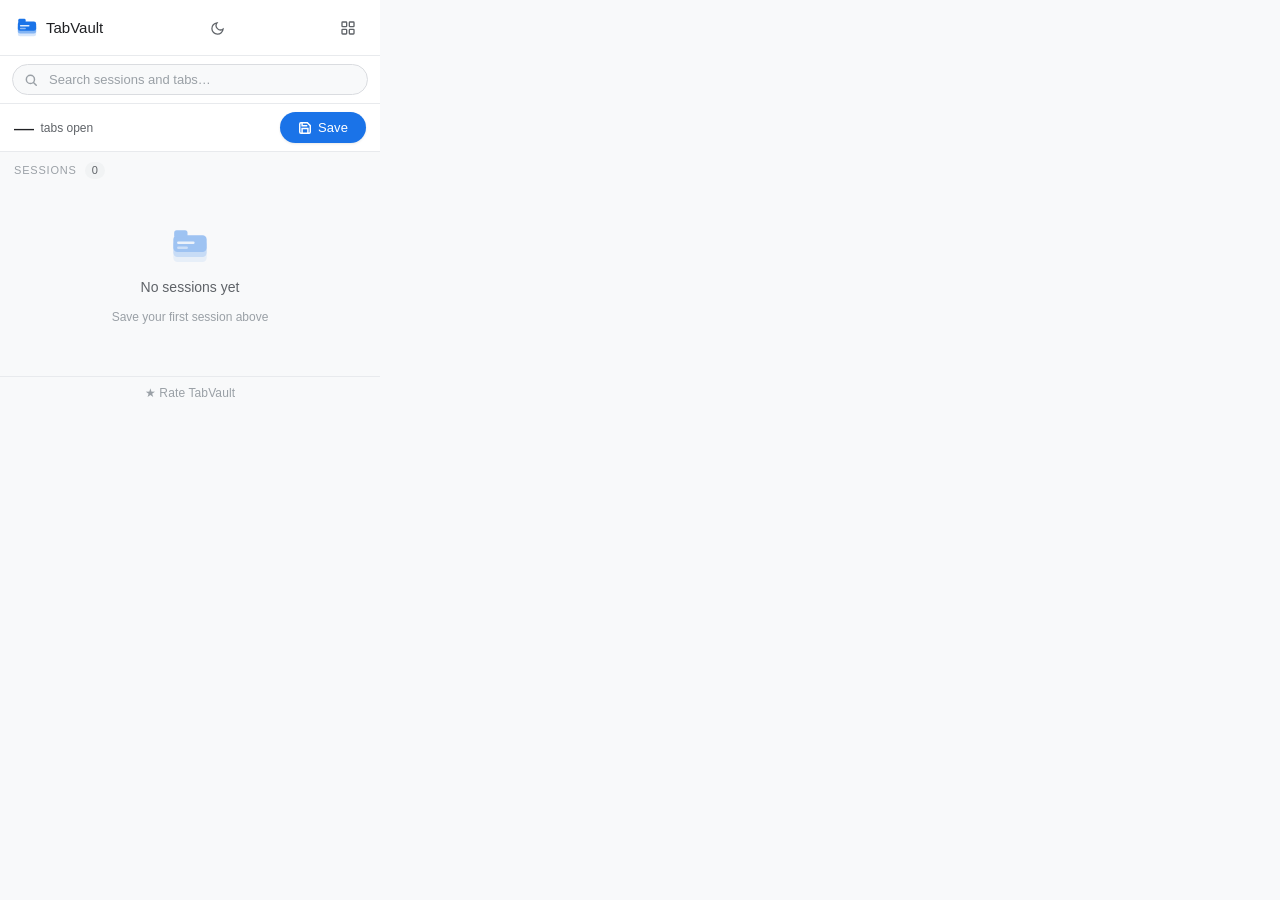
==== commit 5963f523: "refactor: replace conditional rate banner with persistent footer link Remove the time-gated rate ban" ====
--- a/popup/popup.html
+++ b/popup/popup.html
@@ -86,6 +86,23 @@
       <div class="rb-right">
         <button class="rb-btn" id="recoveryRestore">Restore</button>
         <button class="rb-x" id="recoveryClose">✕</button>
+      </div>
+    </div>
+
+    <!-- ── Closed window recovery banner ── -->
+    <div class="recovery-banner hidden" id="closedWinBanner">
+      <div class="rb-left">
+        <svg width="15" height="15" viewBox="0 0 24 24" fill="none" stroke="#6366f1" stroke-width="2" stroke-linecap="round">
+          <rect x="2" y="3" width="20" height="15" rx="2"/><path d="M2 7h20"/>
+        </svg>
+        <div class="rb-text">
+          <span class="rb-title">Window closed</span>
+          <span class="rb-sub" id="closedWinSub"></span>
+        </div>
+      </div>
+      <div class="rb-right">
+        <button class="rb-btn" id="closedWinRestore">Restore</button>
+        <button class="rb-x" id="closedWinClose">✕</button>
       </div>
     </div>
 
@@ -171,6 +188,9 @@
       </div>
     </div>
 
+  <!-- ── Rate footer ── -->
+  <div class="rate-footer" id="rateFooter">★ Rate TabVault</div>
+
   </div><!-- /.app -->
 
   <!-- Static toast with undo -->
--- a/popup/popup.css
+++ b/popup/popup.css
@@ -313,7 +313,22 @@
 .rb-x { font-size: 14px; color: var(--text-3); padding: 2px 4px; }
 .rb-x:hover { color: var(--text-2); }
 
-/* ── Sessions header ─────────────────────────────────────────── */
+/* ── Rate footer ─────────────────────────────────────────── */
+.rate-footer {
+  padding: 7px 12px;
+  text-align: center;
+  font-size: 12px;
+  color: var(--text-3);
+  border-top: 1px solid var(--border);
+  cursor: pointer;
+  flex-shrink: 0;
+  user-select: none;
+  transition: color 0.12s;
+  letter-spacing: 0.01em;
+}
+.rate-footer:hover { color: var(--accent); }
+
+/* ── Sessions header ─────────────────────────────────────── */
 .sessions-header {
   display: flex;
   align-items: center;
@@ -343,12 +358,11 @@
 /* ── Tag filter ──────────────────────────────────────────────── */
 .tag-filter-row {
   display: flex;
+  flex-wrap: wrap;
   gap: 5px;
   padding: 0 12px 6px;
-  overflow-x: auto;
-  flex-shrink: 0;
-}
-.tag-filter-row::-webkit-scrollbar { display: none; }
+  flex-shrink: 0;
+}
 .tag-filter-row.hidden { display: none; }
 
 .tf-chip {
@@ -365,7 +379,6 @@
   white-space: nowrap;
   cursor: pointer;
   transition: all 0.12s;
-  flex-shrink: 0;
   font-family: inherit;
 }
 .tf-chip::before {
@@ -591,15 +604,22 @@
 .context-menu {
   position: fixed;
   z-index: 100;
-  background: var(--surface);
-  border-radius: var(--r-sm);
-  box-shadow: 0 2px 6px rgba(60,64,67,0.15), 0 8px 24px rgba(60,64,67,0.12);
-  padding: 6px 0;
-  min-width: 172px;
-  animation: popIn 0.1s cubic-bezier(0.16,1,0.3,1);
+  background: rgba(255,255,255,0.96);
+  backdrop-filter: blur(20px) saturate(180%);
+  -webkit-backdrop-filter: blur(20px) saturate(180%);
+  border: 1px solid rgba(0,0,0,0.09);
+  border-radius: 12px;
+  box-shadow:
+    0 0 0 0.5px rgba(0,0,0,0.04),
+    0 4px 16px rgba(60,64,67,0.14),
+    0 12px 36px rgba(60,64,67,0.1);
+  padding: 5px;
+  min-width: 188px;
+  overflow: hidden;
+  animation: popIn 0.14s cubic-bezier(0.16,1,0.3,1);
 }
 @keyframes popIn {
-  from { opacity: 0; transform: scale(0.96) translateY(-4px); }
+  from { opacity: 0; transform: scale(0.94) translateY(-6px); }
   to   { opacity: 1; transform: none; }
 }
 .context-menu.hidden { display: none; }
@@ -608,16 +628,22 @@
   display: block;
   width: 100%;
   text-align: left;
-  padding: 8px 16px;
+  padding: 9px 13px;
   font-size: 13px;
-  color: var(--text);
-  font-family: inherit;
-  transition: background 0.08s;
-}
-.menu-item:hover { background: var(--surface-2); }
-.menu-item.danger { color: var(--red); }
-.menu-item.danger:hover { background: #FCE8E6; }
-.menu-divider { height: 1px; background: var(--border); margin: 4px 0; }
+  font-weight: 400;
+  color: #202124;
+  font-family: inherit;
+  border-radius: 7px;
+  border: none;
+  background: transparent;
+  cursor: pointer;
+  transition: background 0.08s, color 0.08s;
+  letter-spacing: 0;
+}
+.menu-item:hover { background: rgba(26,115,232,0.08); color: #1A73E8; }
+.menu-item.danger { color: #D93025; }
+.menu-item.danger:hover { background: rgba(217,48,37,0.08); color: #D93025; }
+.menu-divider { height: 1px; background: rgba(0,0,0,0.07); margin: 4px 0; border: none; }
 
 /* ── Tag popover ─────────────────────────────────────────────── */
 .tag-popover {
@@ -838,12 +864,28 @@
 [data-theme="dark"] .btn-confirm:hover   { box-shadow: none; }
 [data-theme="dark"] .ob-next:hover       { box-shadow: none; }
 
-/* Popovers/menus need their own shadow in dark */
+/* Context menu — explicit dark values (CSS variable inheritance unreliable on position:fixed) */
 [data-theme="dark"] .context-menu {
-  box-shadow: 0 8px 32px rgba(0,0,0,0.7), 0 2px 8px rgba(0,0,0,0.4);
-}
+  background: rgba(26,26,36,0.97);
+  backdrop-filter: blur(20px) saturate(180%);
+  -webkit-backdrop-filter: blur(20px) saturate(180%);
+  border: 1px solid rgba(255,255,255,0.11);
+  box-shadow:
+    0 0 0 0.5px rgba(255,255,255,0.04),
+    0 8px 32px rgba(0,0,0,0.85),
+    0 2px 8px rgba(0,0,0,0.5);
+}
+[data-theme="dark"] .menu-item       { color: #E8E8F0; background: transparent; }
+[data-theme="dark"] .menu-item:hover { background: rgba(255,255,255,0.07); color: #60A5FA; }
+[data-theme="dark"] .menu-item.danger       { color: #F87171; }
+[data-theme="dark"] .menu-item.danger:hover { background: rgba(248,113,113,0.1); color: #F87171; }
+[data-theme="dark"] .menu-divider    { background: rgba(255,255,255,0.07); }
+
+/* Tag popover dark */
 [data-theme="dark"] .tag-popover {
-  box-shadow: 0 8px 28px rgba(0,0,0,0.7);
+  background: rgba(26,26,36,0.97);
+  border: 1px solid rgba(255,255,255,0.11);
+  box-shadow: 0 8px 28px rgba(0,0,0,0.8);
 }
 
 /* Recovery banner */
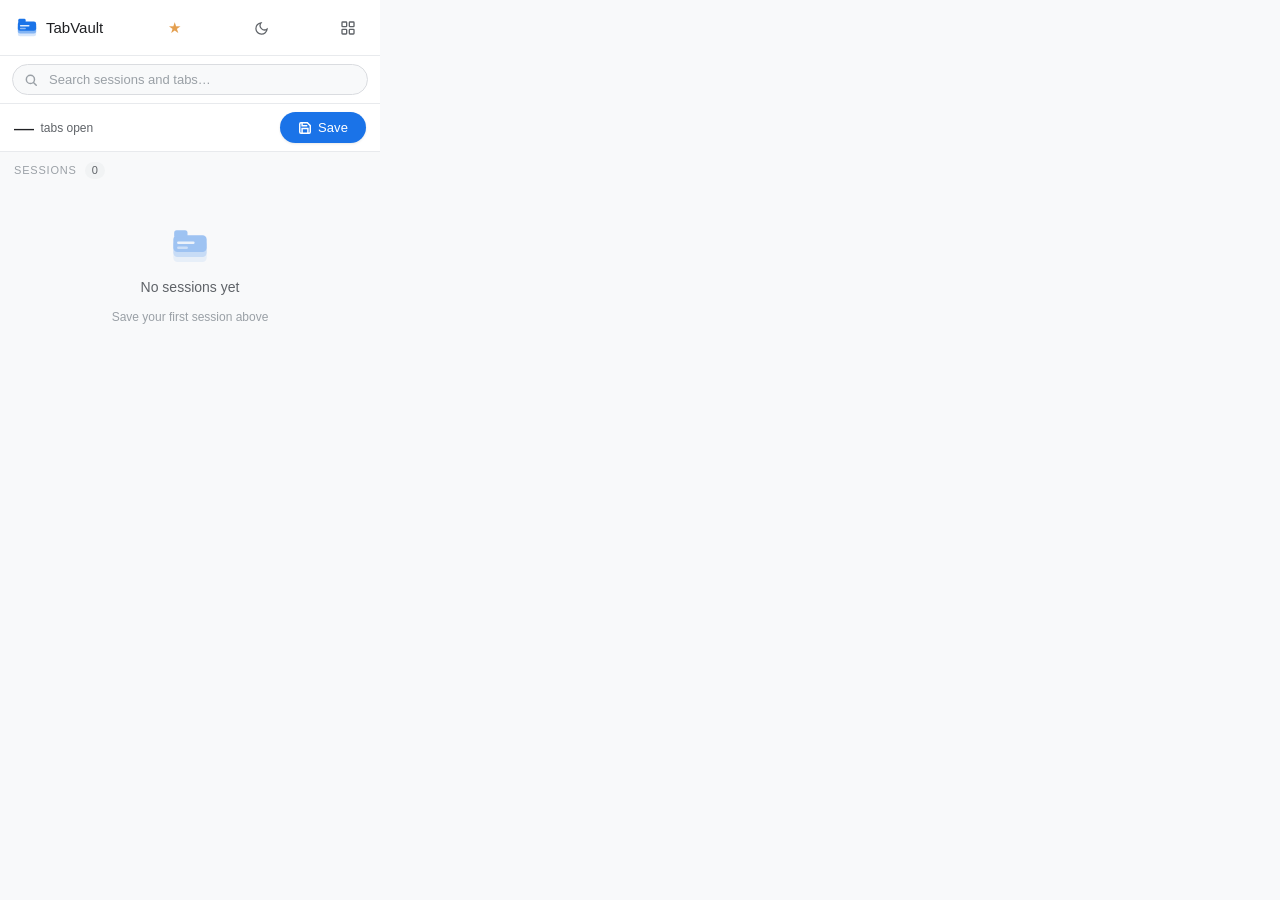
==== commit ce363b27: "fix: move rate button to header as amber star icon Header is always visible regardless of session li" ====
--- a/popup/popup.html
+++ b/popup/popup.html
@@ -22,6 +22,7 @@
         </svg>
         <span>TabVault</span>
       </div>
+      <button class="icon-btn rate-star-btn" id="rateFooter" title="Rate TabVault ★">★</button>
       <button class="icon-btn" id="themeToggle" title="Toggle dark mode">
         <svg class="theme-icon-moon" width="15" height="15" viewBox="0 0 24 24" fill="none" stroke="currentColor" stroke-width="2" stroke-linecap="round"><path d="M21 12.79A9 9 0 1 1 11.21 3 7 7 0 0 0 21 12.79z"/></svg>
         <svg class="theme-icon-sun"  width="15" height="15" viewBox="0 0 24 24" fill="none" stroke="currentColor" stroke-width="2" stroke-linecap="round"><circle cx="12" cy="12" r="5"/><line x1="12" y1="1" x2="12" y2="3"/><line x1="12" y1="21" x2="12" y2="23"/><line x1="4.22" y1="4.22" x2="5.64" y2="5.64"/><line x1="18.36" y1="18.36" x2="19.78" y2="19.78"/><line x1="1" y1="12" x2="3" y2="12"/><line x1="21" y1="12" x2="23" y2="12"/><line x1="4.22" y1="19.78" x2="5.64" y2="18.36"/><line x1="18.36" y1="5.64" x2="19.78" y2="4.22"/></svg>
@@ -188,9 +189,6 @@
       </div>
     </div>
 
-  <!-- ── Rate footer ── -->
-  <div class="rate-footer" id="rateFooter">★ Rate TabVault</div>
-
   </div><!-- /.app -->
 
   <!-- Static toast with undo -->
--- a/popup/popup.css
+++ b/popup/popup.css
@@ -313,20 +313,18 @@
 .rb-x { font-size: 14px; color: var(--text-3); padding: 2px 4px; }
 .rb-x:hover { color: var(--text-2); }
 
-/* ── Rate footer ─────────────────────────────────────────── */
-.rate-footer {
-  padding: 7px 12px;
-  text-align: center;
-  font-size: 12px;
-  color: var(--text-3);
-  border-top: 1px solid var(--border);
-  cursor: pointer;
-  flex-shrink: 0;
-  user-select: none;
-  transition: color 0.12s;
-  letter-spacing: 0.01em;
-}
-.rate-footer:hover { color: var(--accent); }
+/* ── Rate star button (in header) ────────────────────────── */
+.rate-star-btn {
+  font-size: 15px;
+  color: #d97706;
+  opacity: 0.7;
+  transition: opacity 0.15s, transform 0.15s;
+}
+.rate-star-btn:hover {
+  opacity: 1;
+  transform: scale(1.2);
+  color: #f59e0b;
+}
 
 /* ── Sessions header ─────────────────────────────────────── */
 .sessions-header {
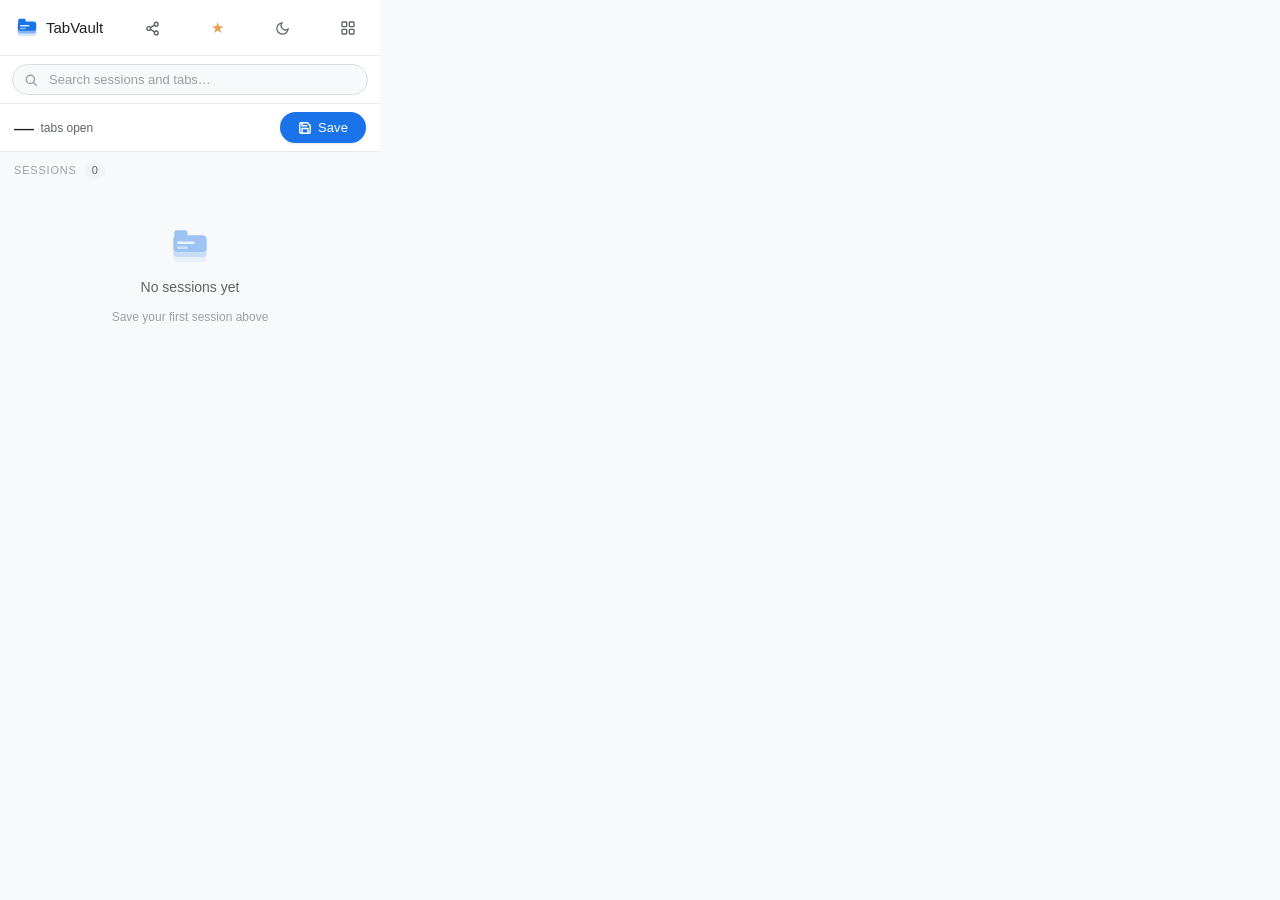
==== commit d2b10311: "feat: share modal with social icons Share button in header opens a modal matching the Chrome Web Sto" ====
--- a/popup/popup.html
+++ b/popup/popup.html
@@ -22,6 +22,12 @@
         </svg>
         <span>TabVault</span>
       </div>
+      <button class="icon-btn" id="shareBtn" title="Share TabVault">
+        <svg width="15" height="15" viewBox="0 0 24 24" fill="none" stroke="currentColor" stroke-width="2.2" stroke-linecap="round" stroke-linejoin="round">
+          <circle cx="18" cy="5" r="3"/><circle cx="6" cy="12" r="3"/><circle cx="18" cy="19" r="3"/>
+          <line x1="8.59" y1="13.51" x2="15.42" y2="17.49"/><line x1="15.41" y1="6.51" x2="8.59" y2="10.49"/>
+        </svg>
+      </button>
       <button class="icon-btn rate-star-btn" id="rateFooter" title="Rate TabVault ★">★</button>
       <button class="icon-btn" id="themeToggle" title="Toggle dark mode">
         <svg class="theme-icon-moon" width="15" height="15" viewBox="0 0 24 24" fill="none" stroke="currentColor" stroke-width="2" stroke-linecap="round"><path d="M21 12.79A9 9 0 1 1 11.21 3 7 7 0 0 0 21 12.79z"/></svg>
@@ -149,6 +155,51 @@
     </div>
 
     <!-- ── Onboarding overlay ── -->
+    <!-- ── Share modal ── -->
+    <div class="share-backdrop hidden" id="shareBackdrop">
+      <div class="share-card">
+        <div class="share-header">
+          <div class="share-title-wrap">
+            <svg width="18" height="18" viewBox="0 0 24 24" fill="none">
+              <rect x="2" y="11" width="20" height="10" rx="2.5" fill="#1A73E8" opacity="0.18"/>
+              <rect x="2" y="8"  width="20" height="10" rx="2.5" fill="#1A73E8" opacity="0.44"/>
+              <rect x="2" y="5"  width="20" height="10" rx="2.5" fill="#1A73E8"/>
+              <rect x="2.5" y="2" width="8" height="4.5" rx="1.5" fill="#1A73E8"/>
+            </svg>
+            <span class="share-title">TabVault – Session Manager</span>
+          </div>
+          <button class="share-close" id="shareClose">✕</button>
+        </div>
+        <p class="share-sub">Share this extension</p>
+        <div class="share-icons">
+          <!-- LinkedIn -->
+          <button class="share-icon-btn" id="shareLinkedIn" title="Share on LinkedIn" style="background:#0A66C2">
+            <svg width="18" height="18" viewBox="0 0 24 24" fill="white"><path d="M16 8a6 6 0 0 1 6 6v7h-4v-7a2 2 0 0 0-2-2 2 2 0 0 0-2 2v7h-4v-7a6 6 0 0 1 6-6z"/><rect x="2" y="9" width="4" height="12"/><circle cx="4" cy="4" r="2"/></svg>
+          </button>
+          <!-- Facebook -->
+          <button class="share-icon-btn" id="shareFacebook" title="Share on Facebook" style="background:#1877F2">
+            <svg width="18" height="18" viewBox="0 0 24 24" fill="white"><path d="M18 2h-3a5 5 0 0 0-5 5v3H7v4h3v8h4v-8h3l1-4h-4V7a1 1 0 0 1 1-1h3z"/></svg>
+          </button>
+          <!-- Reddit -->
+          <button class="share-icon-btn" id="shareReddit" title="Share on Reddit" style="background:#FF4500">
+            <svg width="18" height="18" viewBox="0 0 24 24" fill="white"><circle cx="12" cy="12" r="10"/><path fill="#FF4500" d="M12 2a10 10 0 1 0 0 20A10 10 0 0 0 12 2z"/><path fill="white" d="M20 12a2 2 0 0 0-2-2 2 2 0 0 0-1.3.5C15.3 9.7 13.8 9.2 12 9.1l.7-3.3 2.3.5a1.5 1.5 0 1 0 .2-.8l-2.6-.6L11.7 9c-1.8.1-3.3.6-4.4 1.4A2 2 0 0 0 4 12a2 2 0 0 0 1 1.7 3.5 3.5 0 0 0 0 .5c0 2.5 2.9 4.5 6.5 4.5s6.5-2 6.5-4.5a3.5 3.5 0 0 0 0-.5A2 2 0 0 0 20 12zm-13 1a1 1 0 1 1 2 0 1 1 0 0 1-2 0zm5.5 3.5c-.9 0-1.6-.3-1.6-.6s.7-.6 1.6-.6 1.6.3 1.6.6-.7.6-1.6.6zm3.5-2.5a1 1 0 1 1 0-2 1 1 0 0 1 0 2z"/></svg>
+          </button>
+          <!-- X / Twitter -->
+          <button class="share-icon-btn" id="shareX" title="Share on X" style="background:#000">
+            <svg width="16" height="16" viewBox="0 0 24 24" fill="white"><path d="M18.244 2.25h3.308l-7.227 8.26 8.502 11.24H16.17l-4.714-6.231-5.401 6.231H2.747l7.73-8.835L1.254 2.25H8.08l4.253 5.622L18.244 2.25zm-1.161 17.52h1.833L7.084 4.126H5.117L17.083 19.77z"/></svg>
+          </button>
+          <!-- WhatsApp -->
+          <button class="share-icon-btn" id="shareWhatsApp" title="Share on WhatsApp" style="background:#25D366">
+            <svg width="18" height="18" viewBox="0 0 24 24" fill="white"><path d="M17.472 14.382c-.297-.149-1.758-.867-2.03-.967-.273-.099-.471-.148-.67.15-.197.297-.767.966-.94 1.164-.173.199-.347.223-.644.075-.297-.15-1.255-.463-2.39-1.475-.883-.788-1.48-1.761-1.653-2.059-.173-.297-.018-.458.13-.606.134-.133.298-.347.446-.52.149-.174.198-.298.298-.497.099-.198.05-.371-.025-.52-.075-.149-.669-1.612-.916-2.207-.242-.579-.487-.5-.669-.51-.173-.008-.371-.01-.57-.01-.198 0-.52.074-.792.372-.272.297-1.04 1.016-1.04 2.479 0 1.462 1.065 2.875 1.213 3.074.149.198 2.096 3.2 5.077 4.487.709.306 1.262.489 1.694.625.712.227 1.36.195 1.871.118.571-.085 1.758-.719 2.006-1.413.248-.694.248-1.289.173-1.413-.074-.124-.272-.198-.57-.347m-5.421 7.403h-.004a9.87 9.87 0 0 1-5.031-1.378l-.361-.214-3.741.982.998-3.648-.235-.374a9.86 9.86 0 0 1-1.51-5.26c.001-5.45 4.436-9.884 9.888-9.884 2.64 0 5.122 1.03 6.988 2.898a9.825 9.825 0 0 1 2.893 6.994c-.003 5.45-4.437 9.884-9.885 9.884m8.413-18.297A11.815 11.815 0 0 0 12.05 0C5.495 0 .16 5.335.157 11.892c0 2.096.547 4.142 1.588 5.945L.057 24l6.305-1.654a11.882 11.882 0 0 0 5.683 1.448h.005c6.554 0 11.89-5.335 11.893-11.893a11.821 11.821 0 0 0-3.48-8.413z"/></svg>
+          </button>
+        </div>
+        <div class="share-url-row">
+          <span class="share-url-text" id="shareUrl"></span>
+          <button class="share-copy-btn" id="shareCopy">Copy</button>
+        </div>
+      </div>
+    </div>
+
     <div class="onboarding hidden" id="onboarding">
       <div class="ob-wrap">
 
--- a/popup/popup.css
+++ b/popup/popup.css
@@ -825,6 +825,128 @@
 .toast-undo:hover { background: rgba(255,255,255,0.08); }
 .toast-undo.hidden { display: none; }
 
+/* ── Share modal ─────────────────────────────────────────────── */
+.share-backdrop {
+  position: absolute;
+  inset: 0;
+  background: rgba(0,0,0,0.45);
+  display: flex;
+  align-items: center;
+  justify-content: center;
+  z-index: 300;
+  animation: fadeIn 0.15s ease;
+}
+.share-backdrop.hidden { display: none; }
+
+@keyframes fadeIn {
+  from { opacity: 0; }
+  to   { opacity: 1; }
+}
+
+.share-card {
+  background: var(--surface);
+  border-radius: 16px;
+  padding: 20px;
+  width: 300px;
+  box-shadow: 0 8px 32px rgba(0,0,0,0.22);
+  animation: popIn 0.18s cubic-bezier(0.34,1.56,0.64,1);
+}
+
+@keyframes popIn {
+  from { opacity: 0; transform: scale(0.92); }
+  to   { opacity: 1; transform: scale(1); }
+}
+
+.share-header {
+  display: flex;
+  align-items: center;
+  justify-content: space-between;
+  margin-bottom: 4px;
+}
+
+.share-title-wrap {
+  display: flex;
+  align-items: center;
+  gap: 8px;
+}
+
+.share-title {
+  font-size: 14px;
+  font-weight: 600;
+  color: var(--text);
+}
+
+.share-close {
+  width: 26px; height: 26px;
+  border-radius: 50%;
+  border: none;
+  background: var(--surface-2);
+  color: var(--text-2);
+  font-size: 11px;
+  display: flex; align-items: center; justify-content: center;
+  cursor: pointer;
+  transition: background 0.1s;
+}
+.share-close:hover { background: var(--surface-3); }
+
+.share-sub {
+  font-size: 12px;
+  color: var(--text-2);
+  margin-bottom: 16px;
+}
+
+.share-icons {
+  display: flex;
+  gap: 10px;
+  margin-bottom: 16px;
+}
+
+.share-icon-btn {
+  width: 42px; height: 42px;
+  border-radius: 50%;
+  border: none;
+  display: flex; align-items: center; justify-content: center;
+  cursor: pointer;
+  transition: transform 0.12s, opacity 0.12s;
+  flex-shrink: 0;
+}
+.share-icon-btn:hover  { transform: scale(1.12); }
+.share-icon-btn:active { opacity: 0.8; transform: scale(0.96); }
+
+.share-url-row {
+  display: flex;
+  align-items: center;
+  border: 1px solid var(--border-2);
+  border-radius: 8px;
+  padding: 8px 10px;
+  gap: 8px;
+  background: var(--bg);
+}
+
+.share-url-text {
+  flex: 1;
+  font-size: 11.5px;
+  color: var(--text-2);
+  white-space: nowrap;
+  overflow: hidden;
+  text-overflow: ellipsis;
+  min-width: 0;
+}
+
+.share-copy-btn {
+  font-size: 12px;
+  font-weight: 500;
+  color: var(--accent);
+  background: none;
+  border: none;
+  cursor: pointer;
+  padding: 0 2px;
+  white-space: nowrap;
+  transition: opacity 0.1s;
+  font-family: inherit;
+}
+.share-copy-btn:hover { opacity: 0.75; }
+
 /* ── Theme toggle icons ──────────────────────────────────────── */
 .theme-icon-moon { display: block; }
 .theme-icon-sun  { display: none;  }
